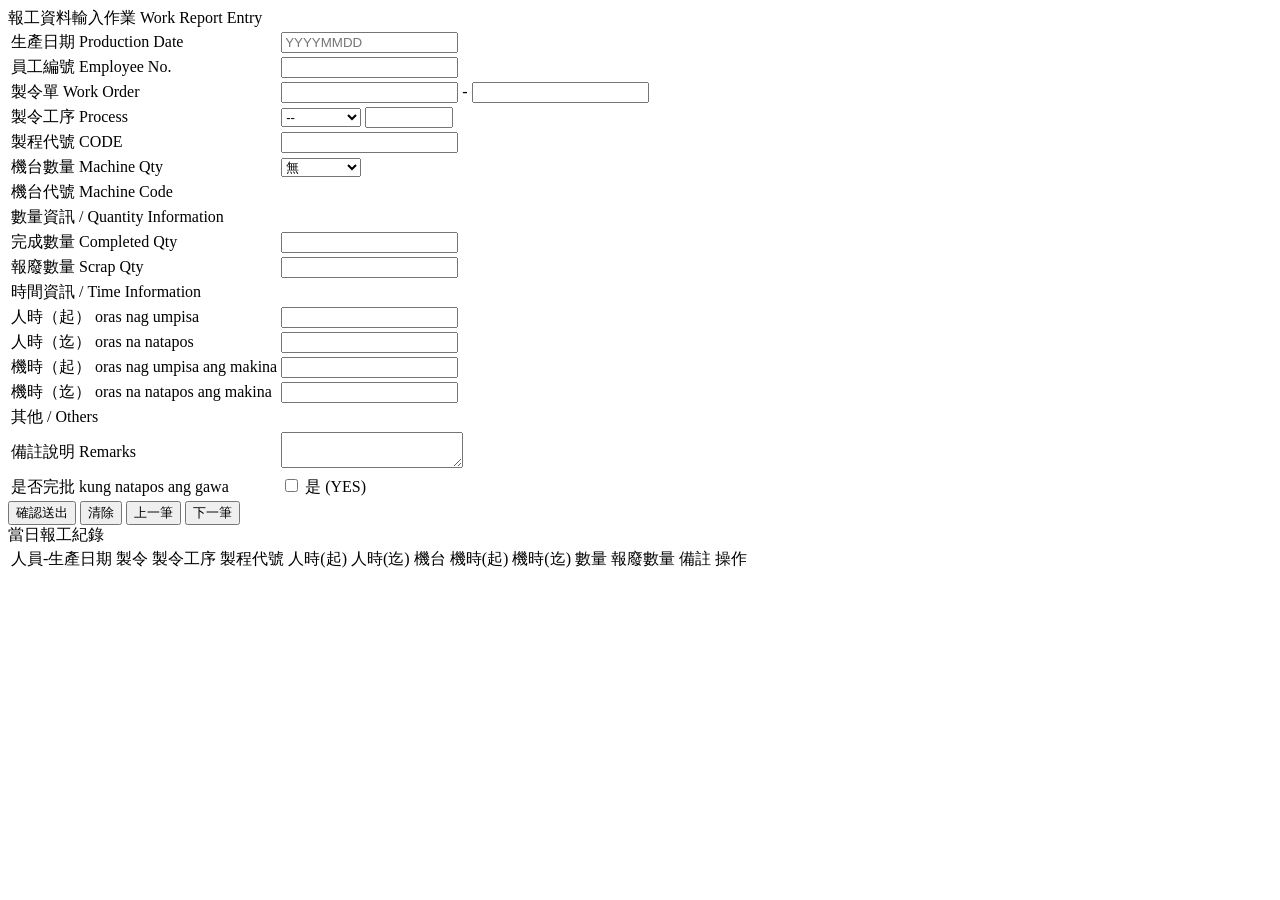
==== src/main/resources/static/index.html @ c44f5e64 "first commit" ====
<!DOCTYPE html>
<html lang="zh-TW">
<head>
    <meta charset="UTF-8">
    <meta name="viewport" content="width=device-width, initial-scale=1.0">
    <title>報工資料輸入作業</title>
    <link rel="stylesheet" href="/css/style.css">
</head>
<body>
<div class="page-wrapper">

    <div class="page-header">
        <span class="title">報工資料輸入作業</span>
        <span class="subtitle">Work Report Entry</span>
    </div>

    <div class="form-section">

        <table class="form-table">

            <!-- 生產日期 -->
            <tr>
                <td class="label-cell">
                    <span class="label-zh">生產日期</span>
                    <span class="label-en">Production Date</span>
                </td>
                <td class="input-cell">
                    <input type="text" id="productionDate" class="input-md" placeholder="YYYYMMDD">
                </td>
            </tr>

			<!-- 員工編號 -->
			<tr>
			    <td class="label-cell">
			        <span class="label-zh">員工編號</span>
			        <span class="label-en">Employee No.</span>
			    </td>
			    <td class="input-cell">
			        <input type="text" id="employeeNo" class="input-md">
			        <div id="employeeInfo"></div>
			    </td>
			</tr>

            <!-- 製令單 -->
            <tr>
                <td class="label-cell">
                    <span class="label-zh">製令單</span>
                    <span class="label-en">Work Order</span>
                </td>
				<td class="input-cell">
				    <div class="order-group">
				        <input type="text" id="workOrder1" class="input-sm">
				        <span class="order-sep">-</span>
				        <input type="text" id="workOrder2">
				    </div>
				    <div id="productNo"></div>
				</td>
            </tr>
			

            <!-- 製令工序 -->
            <tr>
                <td class="label-cell">
                    <span class="label-zh">製令工序</span>
                    <span class="label-en">Process</span>
                </td>
                <td class="input-cell">
					<select id="process" style="width:80px;">
					    <option value="">--</option>
					</select>
					<input type="text" id="processInput" style="width:80px;" readonly>
                </td>
            </tr>
			
			<!-- 製程代號 -->
			<tr>
			    <td class="label-cell">
			        <span class="label-zh">製程代號</span>
			        <span class="label-en">CODE</span>
			    </td>
			    <td class="input-cell">
			        <input type="text" id="processCode" class="input-sm" readonly>
			    </td>
			</tr>

			<!-- 機台數量 -->
			<tr>
			    <td class="label-cell">
			        <span class="label-zh">機台數量</span>
			        <span class="label-en">Machine Qty</span>
			    </td>
			    <td class="input-cell">
			        <select id="machineQty" style="width:80px;">
			            <option value="0">無</option>
			            <option value="1">1</option>
			            <option value="2">2</option>
			            <option value="3">3</option>
			            <option value="4">4</option>
			            <option value="5">5</option>
						<option value="6">6</option>
						<option value="7">7</option>
						<option value="8">8</option>
			        </select>
			    </td>
			</tr>

			<!-- 機台代號 -->
			<tr id="machineCodeRow">
			    <td class="label-cell">
			        <span class="label-zh">機台代號</span>
			        <span class="label-en">Machine Code</span>
			    </td>
			    <td class="input-cell" id="machineCodeCell">
			    </td>
			</tr>

            <!-- 分隔線 -->
            <tr class="divider-row">
                <td colspan="2">數量資訊 / Quantity Information</td>
            </tr>

            <tr>
                <td class="label-cell">
                    <span class="label-zh">完成數量</span>
                    <span class="label-en">Completed Qty</span>
                </td>
                <td class="input-cell">
                    <input type="text" id="completedQty" class="input-sm">
                </td>
            </tr>

            <tr>
                <td class="label-cell">
                    <span class="label-zh">報廢數量</span>
                    <span class="label-en">Scrap Qty</span>
                </td>
                <td class="input-cell">
                    <input type="text" id="scrapQty" class="input-sm">
                </td>
            </tr>

            <!-- 分隔線 -->
            <tr class="divider-row">
                <td colspan="2">時間資訊 / Time Information</td>
            </tr>

            <tr>
                <td class="label-cell">
                    <span class="label-zh">人時（起）</span>
                    <span class="label-en">oras nag umpisa</span>
                </td>
                <td class="input-cell">
                    <input type="text" id="laborTimeStart" class="input-sm" >
                </td>
            </tr>

            <tr>
                <td class="label-cell">
                    <span class="label-zh">人時（迄）</span>
                    <span class="label-en">oras na natapos</span>
                </td>
                <td class="input-cell">
                    <input type="text" id="laborTimeEnd" class="input-sm" >
                </td>
            </tr>

            <tr>
                <td class="label-cell">
                    <span class="label-zh">機時（起）</span>
                    <span class="label-en">oras nag umpisa ang makina</span>
                </td>
                <td class="input-cell">
                    <input type="text" id="machineTimeStart" class="input-sm" >
                </td>
            </tr>

            <tr>
                <td class="label-cell">
                    <span class="label-zh">機時（迄）</span>
                    <span class="label-en">oras na natapos ang makina</span>
                </td>
                <td class="input-cell">
                    <input type="text" id="machineTimeEnd" class="input-sm" >
                </td>
            </tr>

            <!-- 分隔線 -->
            <tr class="divider-row">
                <td colspan="2">其他 / Others</td>
            </tr>

            <tr>
                <td class="label-cell">
                    <span class="label-zh">備註說明</span>
                    <span class="label-en">Remarks</span>
                </td>
                <td class="input-cell">
                    <textarea id="remarks" class="remarks"></textarea>
                </td>
            </tr>

            <tr>
                <td class="label-cell">
                    <span class="label-zh">是否完批</span>
                    <span class="label-en">kung natapos ang gawa</span>
                </td>
                <td class="input-cell">
                    <div class="checkbox-group">
                        <input type="checkbox" id="isComplete">
                        <label for="isComplete">是 (YES)</label>
                    </div>
                </td>
            </tr>

        </table>

        <div class="btn-area">
            <button class="btn btn-primary" id="btnSave">確認送出</button>
            <button class="btn" id="btnClear">清除</button>
            <button class="btn" id="btnPrev">上一筆</button>
            <button class="btn" id="btnNext">下一筆</button>
        </div>

    </div>
	<!-- 當日報工紀錄列表 -->
	<div class="form-section report-section">
	    <div class="section-title">當日報工紀錄</div>
		<table class="form-table report-table" id="reportList">
		    <tr class="report-header">
		        <td>人員-生產日期</td>
		        <td>製令</td>
				<td>製令工序</td>
				<td>製程代號</td>
		        <td>人時(起)</td>
		        <td>人時(迄)</td>
		        <td>機台</td>
		        <td>機時(起)</td>
		        <td>機時(迄)</td>
		        <td>數量</td>
		        <td>報廢數量</td>
		        <td>備註</td>
				<td>操作</td>
		    </tr>
		</table>
	   </div>

</div>
<script src="/js/main.js"></script>
</body>
</html>
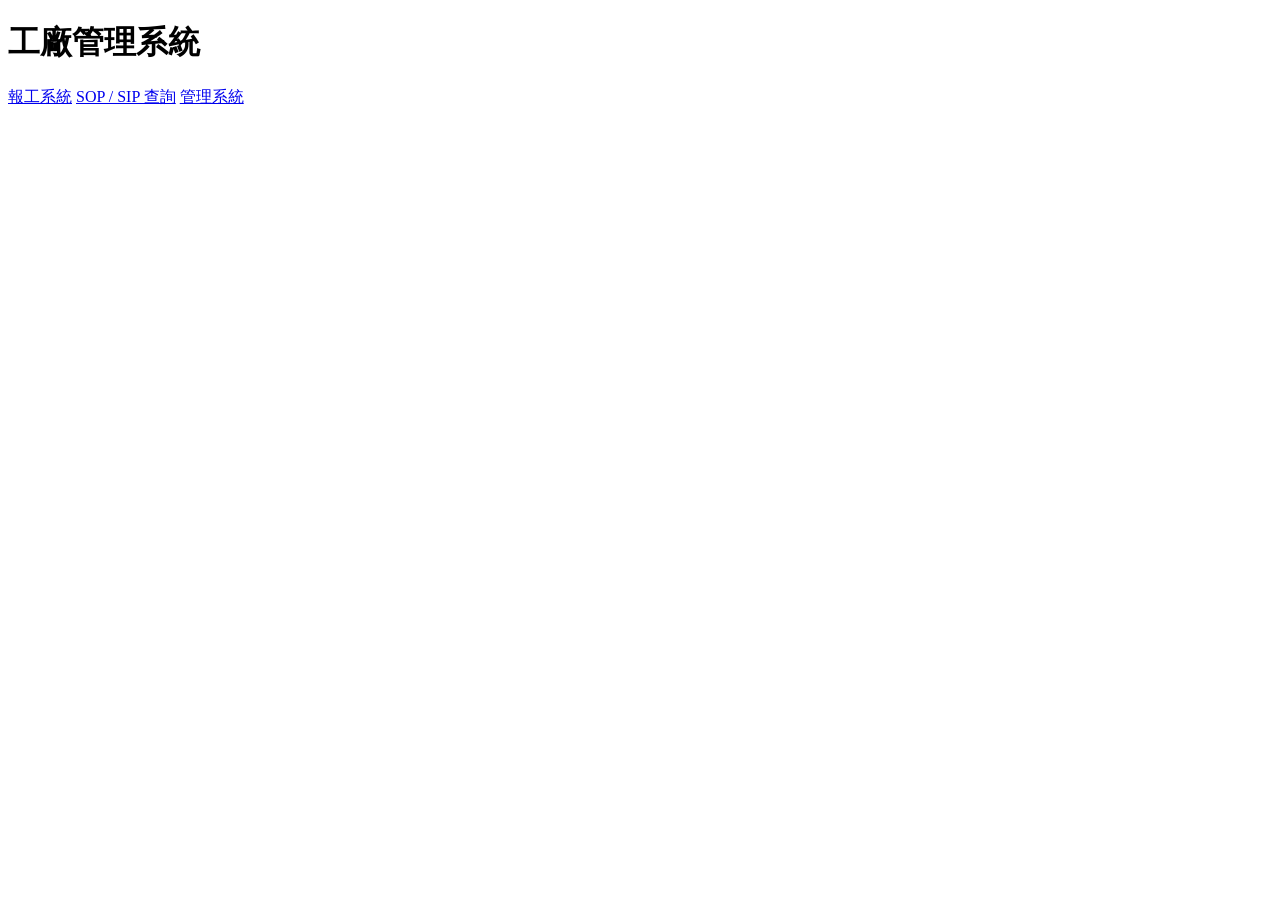
==== commit dc197e56: "新增SOP SIP功能 管理系統 組長系統" ====
--- a/src/main/resources/static/index.html
+++ b/src/main/resources/static/index.html
@@ -2,249 +2,18 @@
 <html lang="zh-TW">
 <head>
     <meta charset="UTF-8">
-    <meta name="viewport" content="width=device-width, initial-scale=1.0">
-    <title>報工資料輸入作業</title>
-    <link rel="stylesheet" href="/css/style.css">
+    <title>工廠管理系統</title>
+    <link rel="stylesheet" href="/css/index.css">
 </head>
 <body>
-<div class="page-wrapper">
-
-    <div class="page-header">
-        <span class="title">報工資料輸入作業</span>
-        <span class="subtitle">Work Report Entry</span>
+<div class="container">
+    <h1>工廠管理系統</h1>
+    <div class="btn-group">
+        <a class="btn btn-report" href="/report.html">報工系統</a>
+        <a class="btn btn-sop" href="/sop.html">SOP / SIP 查詢</a>
+        <a class="btn btn-admin" href="/login.html">管理系統</a>
     </div>
-
-    <div class="form-section">
-
-        <table class="form-table">
-
-            <!-- 生產日期 -->
-            <tr>
-                <td class="label-cell">
-                    <span class="label-zh">生產日期</span>
-                    <span class="label-en">Production Date</span>
-                </td>
-                <td class="input-cell">
-                    <input type="text" id="productionDate" class="input-md" placeholder="YYYYMMDD">
-                </td>
-            </tr>
-
-			<!-- 員工編號 -->
-			<tr>
-			    <td class="label-cell">
-			        <span class="label-zh">員工編號</span>
-			        <span class="label-en">Employee No.</span>
-			    </td>
-			    <td class="input-cell">
-			        <input type="text" id="employeeNo" class="input-md">
-			        <div id="employeeInfo"></div>
-			    </td>
-			</tr>
-
-            <!-- 製令單 -->
-            <tr>
-                <td class="label-cell">
-                    <span class="label-zh">製令單</span>
-                    <span class="label-en">Work Order</span>
-                </td>
-				<td class="input-cell">
-				    <div class="order-group">
-				        <input type="text" id="workOrder1" class="input-sm">
-				        <span class="order-sep">-</span>
-				        <input type="text" id="workOrder2">
-				    </div>
-				    <div id="productNo"></div>
-				</td>
-            </tr>
-			
-
-            <!-- 製令工序 -->
-            <tr>
-                <td class="label-cell">
-                    <span class="label-zh">製令工序</span>
-                    <span class="label-en">Process</span>
-                </td>
-                <td class="input-cell">
-					<select id="process" style="width:80px;">
-					    <option value="">--</option>
-					</select>
-					<input type="text" id="processInput" style="width:80px;" readonly>
-                </td>
-            </tr>
-			
-			<!-- 製程代號 -->
-			<tr>
-			    <td class="label-cell">
-			        <span class="label-zh">製程代號</span>
-			        <span class="label-en">CODE</span>
-			    </td>
-			    <td class="input-cell">
-			        <input type="text" id="processCode" class="input-sm" readonly>
-			    </td>
-			</tr>
-
-			<!-- 機台數量 -->
-			<tr>
-			    <td class="label-cell">
-			        <span class="label-zh">機台數量</span>
-			        <span class="label-en">Machine Qty</span>
-			    </td>
-			    <td class="input-cell">
-			        <select id="machineQty" style="width:80px;">
-			            <option value="0">無</option>
-			            <option value="1">1</option>
-			            <option value="2">2</option>
-			            <option value="3">3</option>
-			            <option value="4">4</option>
-			            <option value="5">5</option>
-						<option value="6">6</option>
-						<option value="7">7</option>
-						<option value="8">8</option>
-			        </select>
-			    </td>
-			</tr>
-
-			<!-- 機台代號 -->
-			<tr id="machineCodeRow">
-			    <td class="label-cell">
-			        <span class="label-zh">機台代號</span>
-			        <span class="label-en">Machine Code</span>
-			    </td>
-			    <td class="input-cell" id="machineCodeCell">
-			    </td>
-			</tr>
-
-            <!-- 分隔線 -->
-            <tr class="divider-row">
-                <td colspan="2">數量資訊 / Quantity Information</td>
-            </tr>
-
-            <tr>
-                <td class="label-cell">
-                    <span class="label-zh">完成數量</span>
-                    <span class="label-en">Completed Qty</span>
-                </td>
-                <td class="input-cell">
-                    <input type="text" id="completedQty" class="input-sm">
-                </td>
-            </tr>
-
-            <tr>
-                <td class="label-cell">
-                    <span class="label-zh">報廢數量</span>
-                    <span class="label-en">Scrap Qty</span>
-                </td>
-                <td class="input-cell">
-                    <input type="text" id="scrapQty" class="input-sm">
-                </td>
-            </tr>
-
-            <!-- 分隔線 -->
-            <tr class="divider-row">
-                <td colspan="2">時間資訊 / Time Information</td>
-            </tr>
-
-            <tr>
-                <td class="label-cell">
-                    <span class="label-zh">人時（起）</span>
-                    <span class="label-en">oras nag umpisa</span>
-                </td>
-                <td class="input-cell">
-                    <input type="text" id="laborTimeStart" class="input-sm" >
-                </td>
-            </tr>
-
-            <tr>
-                <td class="label-cell">
-                    <span class="label-zh">人時（迄）</span>
-                    <span class="label-en">oras na natapos</span>
-                </td>
-                <td class="input-cell">
-                    <input type="text" id="laborTimeEnd" class="input-sm" >
-                </td>
-            </tr>
-
-            <tr>
-                <td class="label-cell">
-                    <span class="label-zh">機時（起）</span>
-                    <span class="label-en">oras nag umpisa ang makina</span>
-                </td>
-                <td class="input-cell">
-                    <input type="text" id="machineTimeStart" class="input-sm" >
-                </td>
-            </tr>
-
-            <tr>
-                <td class="label-cell">
-                    <span class="label-zh">機時（迄）</span>
-                    <span class="label-en">oras na natapos ang makina</span>
-                </td>
-                <td class="input-cell">
-                    <input type="text" id="machineTimeEnd" class="input-sm" >
-                </td>
-            </tr>
-
-            <!-- 分隔線 -->
-            <tr class="divider-row">
-                <td colspan="2">其他 / Others</td>
-            </tr>
-
-            <tr>
-                <td class="label-cell">
-                    <span class="label-zh">備註說明</span>
-                    <span class="label-en">Remarks</span>
-                </td>
-                <td class="input-cell">
-                    <textarea id="remarks" class="remarks"></textarea>
-                </td>
-            </tr>
-
-            <tr>
-                <td class="label-cell">
-                    <span class="label-zh">是否完批</span>
-                    <span class="label-en">kung natapos ang gawa</span>
-                </td>
-                <td class="input-cell">
-                    <div class="checkbox-group">
-                        <input type="checkbox" id="isComplete">
-                        <label for="isComplete">是 (YES)</label>
-                    </div>
-                </td>
-            </tr>
-
-        </table>
-
-        <div class="btn-area">
-            <button class="btn btn-primary" id="btnSave">確認送出</button>
-            <button class="btn" id="btnClear">清除</button>
-            <button class="btn" id="btnPrev">上一筆</button>
-            <button class="btn" id="btnNext">下一筆</button>
-        </div>
-
-    </div>
-	<!-- 當日報工紀錄列表 -->
-	<div class="form-section report-section">
-	    <div class="section-title">當日報工紀錄</div>
-		<table class="form-table report-table" id="reportList">
-		    <tr class="report-header">
-		        <td>人員-生產日期</td>
-		        <td>製令</td>
-				<td>製令工序</td>
-				<td>製程代號</td>
-		        <td>人時(起)</td>
-		        <td>人時(迄)</td>
-		        <td>機台</td>
-		        <td>機時(起)</td>
-		        <td>機時(迄)</td>
-		        <td>數量</td>
-		        <td>報廢數量</td>
-		        <td>備註</td>
-				<td>操作</td>
-		    </tr>
-		</table>
-	   </div>
-
 </div>
-<script src="/js/main.js"></script>
+<script src="/js/index.js"></script>
 </body>
-</html>
+</html>
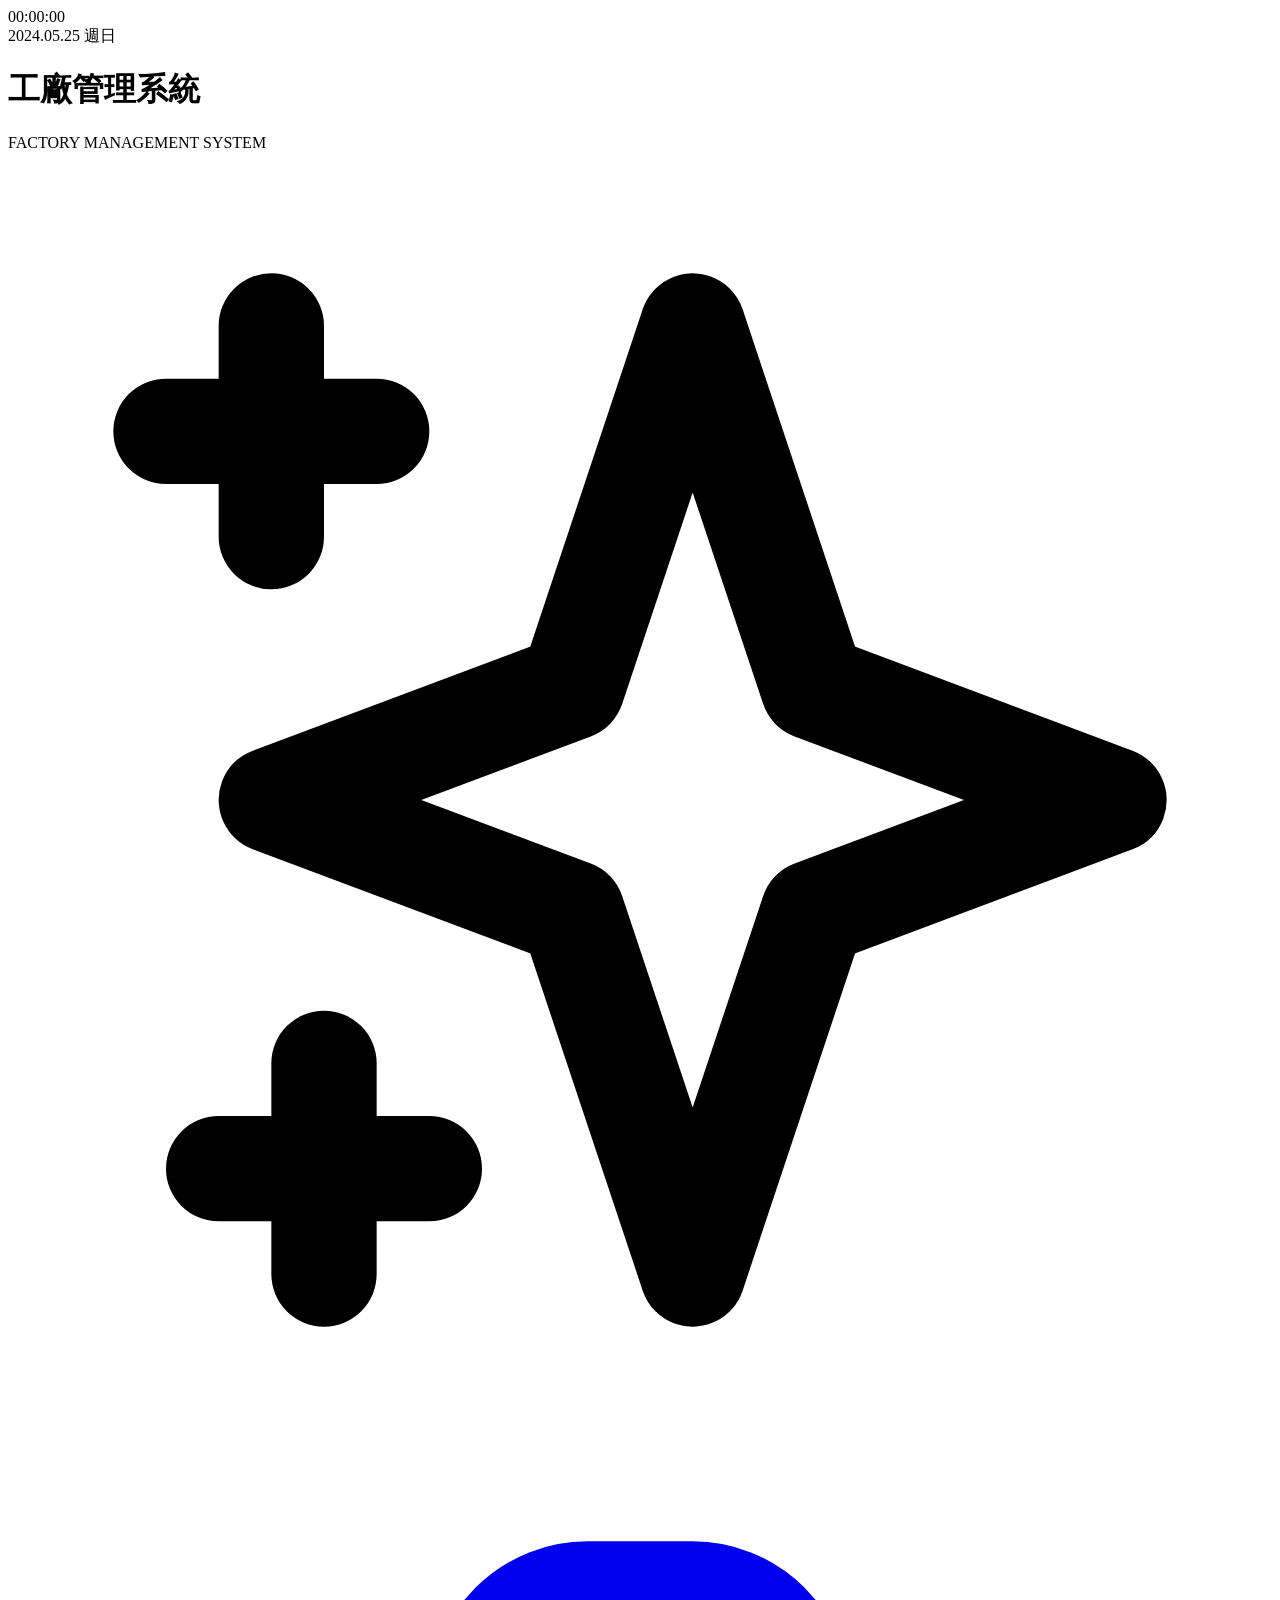
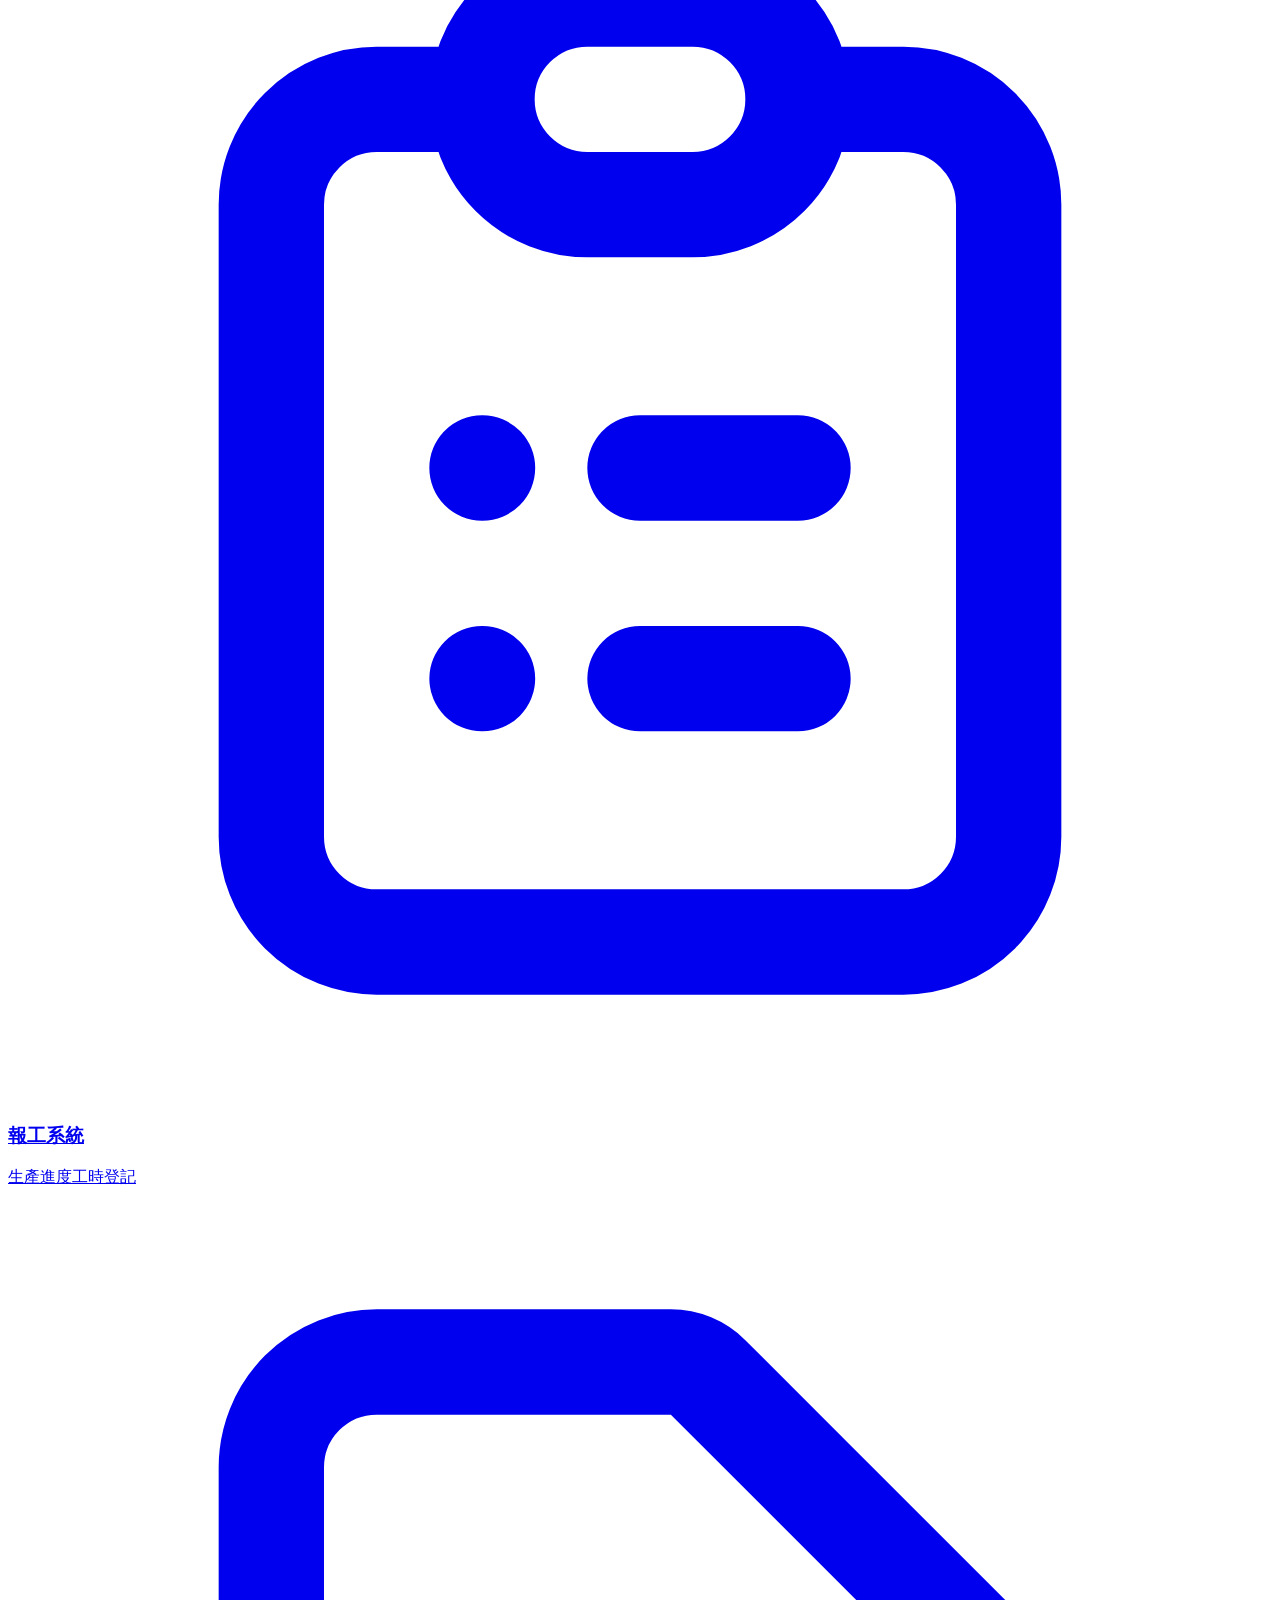
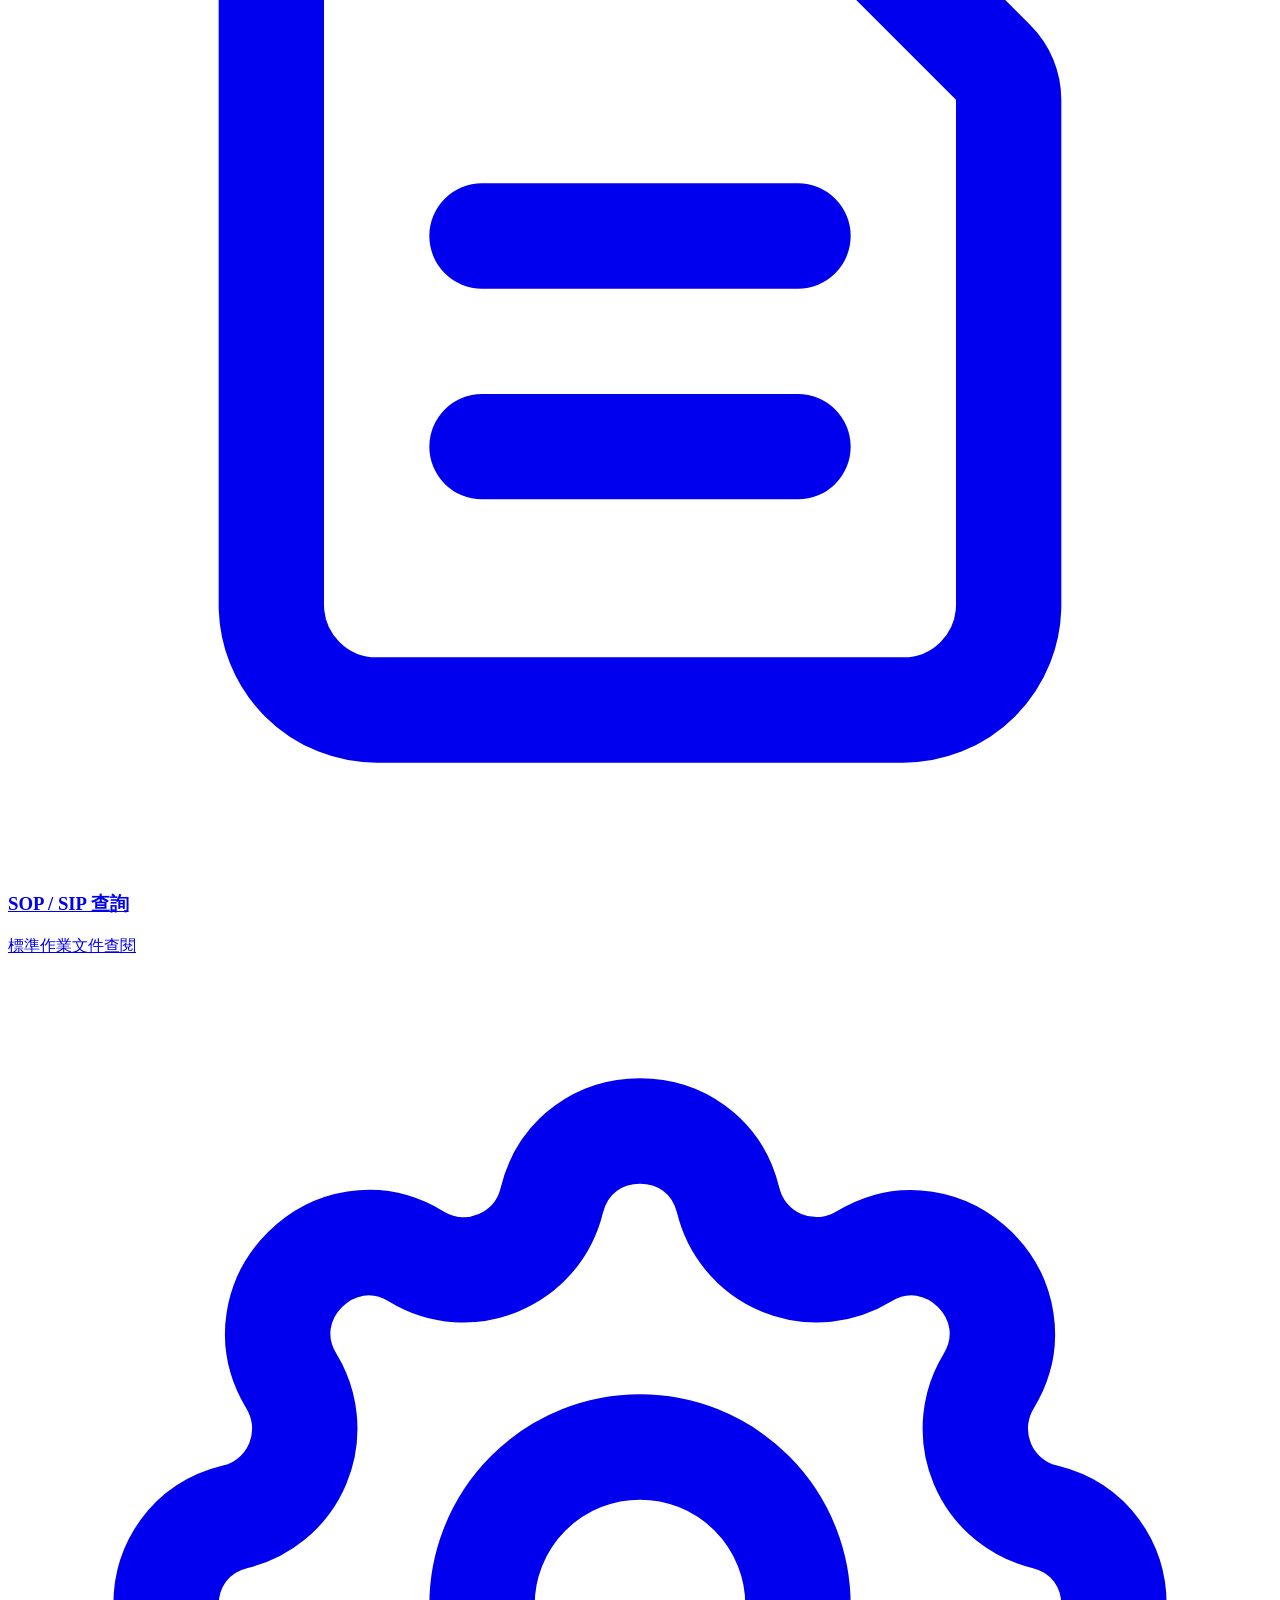
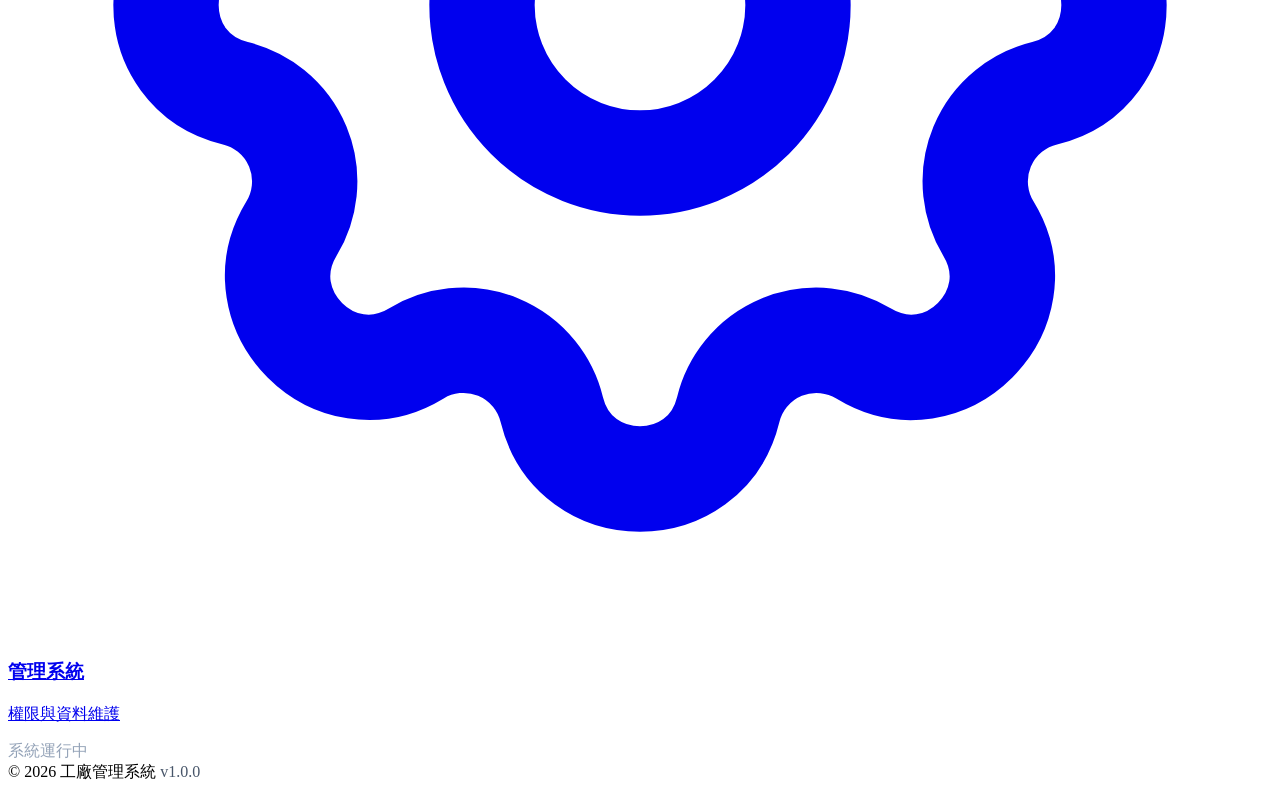
==== commit e34fec73: "新增機台管理功能" ====
--- a/src/main/resources/static/index.html
+++ b/src/main/resources/static/index.html
@@ -2,18 +2,114 @@
 <html lang="zh-TW">
 <head>
     <meta charset="UTF-8">
+    <meta name="viewport" content="width=device-width, initial-scale=1.0">
     <title>工廠管理系統</title>
     <link rel="stylesheet" href="/css/index.css">
 </head>
 <body>
 <div class="container">
-    <h1>工廠管理系統</h1>
-    <div class="btn-group">
-        <a class="btn btn-report" href="/report.html">報工系統</a>
-        <a class="btn btn-sop" href="/sop.html">SOP / SIP 查詢</a>
-        <a class="btn btn-admin" href="/login.html">管理系統</a>
+    <div class="grid-background"></div>
+    <div id="particles"></div>
+    <div class="glow glow-1"></div>
+    <div class="glow glow-2"></div>
+    <div class="glow glow-3"></div>
+
+    <div class="time-display">
+        <div class="time-clock" id="clock">00:00:00</div>
+        <div class="time-date">
+            <span id="date">2024.05.25</span>
+            <span class="time-dot"></span>
+            <span id="weekday">週日</span>
+        </div>
+    </div>
+
+    <div class="main-content">
+        <div class="header">
+            <div class="title-wrapper">
+                <div class="title-line title-line-1"></div>
+                <div class="title-content">
+                    <h1 class="main-title">工廠管理系統</h1>
+                    <p class="subtitle">FACTORY MANAGEMENT SYSTEM</p>
+                    <svg class="sparkle-icon" fill="none" stroke="currentColor" viewBox="0 0 24 24">
+                        <path stroke-linecap="round" stroke-linejoin="round" stroke-width="2" d="M5 3v4M3 5h4M6 17v4m-2-2h4m5-16l2.286 6.857L21 12l-5.714 2.143L13 21l-2.286-6.857L5 12l5.714-2.143L13 3z"></path>
+                    </svg>
+                </div>
+                <div class="title-line title-line-2"></div>
+            </div>
+        </div>
+
+        <div class="button-grid">
+            <a class="system-button btn-blue" href="/report.html">
+                <div class="button-overlay"></div>
+                <div class="button-glow"></div>
+                <div class="button-shine"></div>
+                <div class="button-content">
+                    <div class="button-icon">
+                        <svg fill="none" stroke="currentColor" viewBox="0 0 24 24">
+                            <path stroke-linecap="round" stroke-linejoin="round" stroke-width="2" d="M9 5H7a2 2 0 00-2 2v12a2 2 0 002 2h10a2 2 0 002-2V7a2 2 0 00-2-2h-2M9 5a2 2 0 002 2h2a2 2 0 002-2M9 5a2 2 0 012-2h2a2 2 0 012 2m-3 7h3m-3 4h3m-6-4h.01M9 16h.01"></path>
+                        </svg>
+                    </div>
+                    <h3 class="button-title">報工系統</h3>
+                    <p class="button-desc">生產進度工時登記</p>
+                </div>
+                <div class="button-corner"></div>
+                <div class="button-dot"></div>
+            </a>
+
+            <a class="system-button btn-green" href="/sop.html">
+                <div class="button-overlay"></div>
+                <div class="button-glow"></div>
+                <div class="button-shine"></div>
+                <div class="button-content">
+                    <div class="button-icon">
+                        <svg fill="none" stroke="currentColor" viewBox="0 0 24 24">
+                            <path stroke-linecap="round" stroke-linejoin="round" stroke-width="2" d="M9 12h6m-6 4h6m2 5H7a2 2 0 01-2-2V5a2 2 0 012-2h5.586a1 1 0 01.707.293l5.414 5.414a1 1 0 01.293.707V19a2 2 0 01-2 2z"></path>
+                        </svg>
+                    </div>
+                    <h3 class="button-title">SOP / SIP 查詢</h3>
+                    <p class="button-desc">標準作業文件查閱</p>
+                </div>
+                <div class="button-corner"></div>
+                <div class="button-dot"></div>
+            </a>
+
+            <a class="system-button btn-gray" href="/login.html">
+                <div class="button-overlay"></div>
+                <div class="button-glow"></div>
+                <div class="button-shine"></div>
+                <div class="button-content">
+                    <div class="button-icon">
+                        <svg fill="none" stroke="currentColor" viewBox="0 0 24 24">
+                            <path stroke-linecap="round" stroke-linejoin="round" stroke-width="2" d="M10.325 4.317c.426-1.756 2.924-1.756 3.35 0a1.724 1.724 0 002.573 1.066c1.543-.94 3.31.826 2.37 2.37a1.724 1.724 0 001.065 2.572c1.756.426 1.756 2.924 0 3.35a1.724 1.724 0 00-1.066 2.573c.94 1.543-.826 3.31-2.37 2.37a1.724 1.724 0 00-2.572 1.065c-.426 1.756-2.924 1.756-3.35 0a1.724 1.724 0 00-2.573-1.066c-1.543.94-3.31-.826-2.37-2.37a1.724 1.724 0 00-1.065-2.572c-1.756-.426-1.756-2.924 0-3.35a1.724 1.724 0 001.066-2.573c-.94-1.543.826-3.31 2.37-2.37.996.608 2.296.07 2.572-1.065z"></path>
+                            <path stroke-linecap="round" stroke-linejoin="round" stroke-width="2" d="M15 12a3 3 0 11-6 0 3 3 0 016 0z"></path>
+                        </svg>
+                    </div>
+                    <h3 class="button-title">管理系統</h3>
+                    <p class="button-desc">權限與資料維護</p>
+                </div>
+                <div class="button-corner"></div>
+                <div class="button-dot"></div>
+            </a>
+        </div>
+
+        <div class="footer">
+            <div class="footer-content">
+                <div class="status-indicator">
+                    <div class="status-dot">
+                        <div class="status-dot-inner"></div>
+                        <div class="status-dot-ping"></div>
+                    </div>
+                    <span style="color: #94a3b8;">系統運行中</span>
+                </div>
+                <span class="footer-dot"></span>
+                <span>© 2026 工廠管理系統</span>
+                <span class="footer-dot"></span>
+                <span style="color: #475569;">v1.0.0</span>
+            </div>
+        </div>
     </div>
 </div>
-<script src="/js/index.js"></script>
+
+<script src="/js/indextime.js"></script>
 </body>
 </html>
